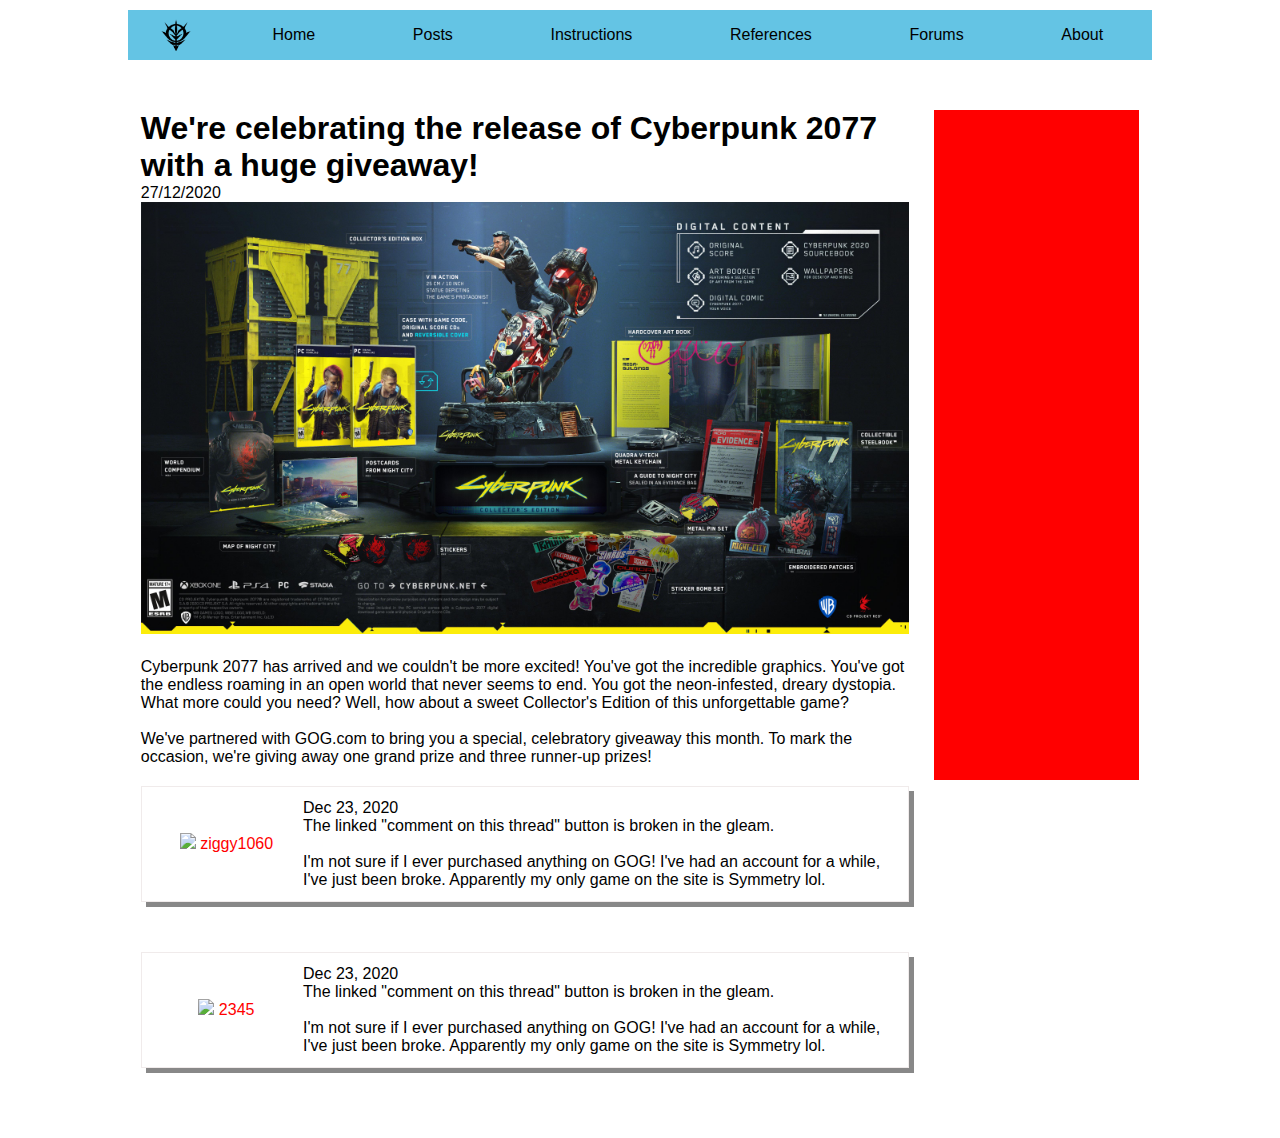
==== index.html @ 746ad108 "first commit" ====
<!DOCTYPE html>
<html lang="en">
<head>
    <meta charset="UTF-8">
    <meta name="viewport" content="width=device-width, initial-scale=1.0">
    <title>Document</title>
    <link rel="stylesheet" href="style.css">
</head>
<body>
    <!-- header -->
    <nav class="topNav" id="topNav">
        <div class="navbar">
            <!-- <div class="img_logo"> -->
            <img src="./Logo.png" alt="logo" class="logo">
            <!-- </div> -->
            <a href="#" class="home">Home</a>
            <a href="#">Posts</a>
            <div class="dropdown">
            <button class="dropbtn">Instructions
                <i class="fa fa-caret-down"></i>
            </button>
            <div class="dropdown-content">
                <a href="#">Beginners</a>
                <a href="#">Advance</a>
            </div>
            </div>
            <div class="dropdown">
                <button class="dropbtn">References
                <i class="fa fa-caret-down"></i>
                </button>
                <div class="dropdown-content">
                <a href="#">Custom Paint</a>
                <a href="#">Custom Details</a>
                </div>
            </div>
            <a href="#">Forums</a>
            <a href="#">About</a>
            <!-- <a href="#" class="logologin">Login</a><img src="/C4EJS102-TuNguyen/Images/logologin.png" alt=""> -->
        </div>
    </nav>
    <!-- BODY -->
    <div id = "parent-body"> 
        <div class= "wrap-container">
            <div id = "opening-post">
                <h1 id = "title- post">We're celebrating the release of Cyberpunk 2077 with a huge giveaway!</h1>
                <div id ="date-post">27/12/2020</div>
                <img id = "image-header-post" src ="Ne8sZJS.jpg" class= "image-post">
            </div> 
            <div id = "body-post">
                <div></div>
                <p>Cyberpunk 2077 has arrived and we couldn't be more excited! You've got the incredible graphics. You've got the endless roaming in an open world that never seems to end. You got the neon-infested, dreary dystopia. What more could you need? Well, how about a sweet Collector's Edition of this unforgettable game? </p>  
                <br>
                <p>We've partnered with GOG.com to bring you a special, celebratory giveaway this month. To mark the occasion, we're giving away one grand prize and three runner-up prizes!</p>
            </div>
                <!-- Comment -->
                <div id= "comment">
                    
                    <div class = "comment" id= "first-comment">
                        <div class= "left-comment">
                            <img class ="account-image" src  = "https://forums.pcgamer.com/data/avatars/s/0/210.jpg?1578936943">
                            <a href="#">ziggy1060</a>
                        </div>
                        <div class= "right-comment">
                            <div class = "date-comment">Dec 23, 2020</div>
                            <p>The linked "comment on this thread" button is broken in the gleam.</p> <br>
                            <p>I'm not sure if I ever purchased anything on GOG! I've had an account for a while, I've just been broke. Apparently my only game on the site is Symmetry lol.</p>
                        </div>
                    </div>
                    <div class = "comment" id= "second-comment">
                        <div class = "left-comment">
                            <img class ="account-image" src  = "https://forums.pcgamer.com/data/avatars/s/0/4.jpg?1593186071">
                            <a href="#">2345</a>
                        </div>
                        <div class= "right-comment">
                            <div class = "date-comment">Dec 23, 2020</div>
                            <p>The linked "comment on this thread" button is broken in the gleam.</p> <br>
                            <p>I'm not sure if I ever purchased anything on GOG! I've had an account for a while, I've just been broke. Apparently my only game on the site is Symmetry lol.</p>
                        </div>
                    </div>
                </div>
        </div> 
        <div id = "bside-post"></div>
    </div>   
    <!-- <div id= "footer">
        <p>PC Gamer is part of Future plc, an international media group and leading digital publisher. Visit our corporate site.</p>
        <a id= "contact" href="#">About Us</a>
    </div> -->
</body>
</html>
---- style.css ----
* {
  margin: 0;
  padding: 0;
  box-sizing: border-box;
  font-family: Arial, Helvetica, sans-serif;
}
.logo {
  width: 30px;
}
* {
  margin: auto;
}
.navbar a {
  text-decoration: none;
  color: black;
  padding: 12px 16px;
}

.navbar {
  display: flex;
  width: 80%;
  background-color: #64c4e4;
  justify-content: space-around;
  align-items: center;
  margin-top: 10px;
}

.dropdown {
  position: relative;
  display: inline-block;
}

.dropdown-content {
  display: none;
  position: absolute;
  background-color: #f1f1f1;
  min-width: 160px;
  /* box-shadow: 0px 8px 16px 0px rgba(0,0,0,0.2); */
  /* z-index: 1; */
}
.dropdown-content a {
  color: black;
  padding: 12px 16px;
  text-decoration: none;
  display: block;
}
.dropbtn {
  background-color: #64c4e4;
  color: black;
  padding: 16px;
  font-size: 16px;
  border: none;
}
/* Change color of dropdown links on hover */
.dropdown-content a:hover {
  background-color: #64c4e4;
}

/* Show the dropdown menu on hover */
.dropdown:hover .dropdown-content {
  display: block;
}

/* Change the background color of the dropdown button when the dropdown content is shown */
.dropdown:hover .dropbtn {
  background-color: #64c4e4;
}
img {
  width: 100%;
}
#parent-body {
  display: flex;
  width: 80%;
  /* background-color: yellow; */
  align-items: flex-end;
}
.wrap-container {
  /* width: 1040px;     */
  display: flex;
  padding-top: 50px;
  width: 75%;
  /* background-color: #f510bc; */
  flex-direction: column;
}
#bside-post {
  display: flex;
  background-color: red;
  width: 20%;
  height: 670px;
  margin-top:50px;
  /* width: 25%; */
}
#opening-post {
  padding-bottom: 20px;
}
#body-post {
  padding-bottom: 20px;
}
#comment {
    padding-bottom: 20px;
}
.comment {
  display: flex;
  flex-direction: row;
  box-shadow: 5px 5px #888888;
  border: 1px solid rgba(230, 222, 222, 0.603);
  padding-left: 20px;
  margin-bottom: 50px;
}
.left-comment {
    width: 220px;
    padding: 12px;
    text-align: center;
    line-height: 30px;
}
.left-comment>a {
  text-decoration: none;
  color: red;
}
.right-comment {
  padding: 12px;
}

.date-comment {
  margin-right: 20px;
}
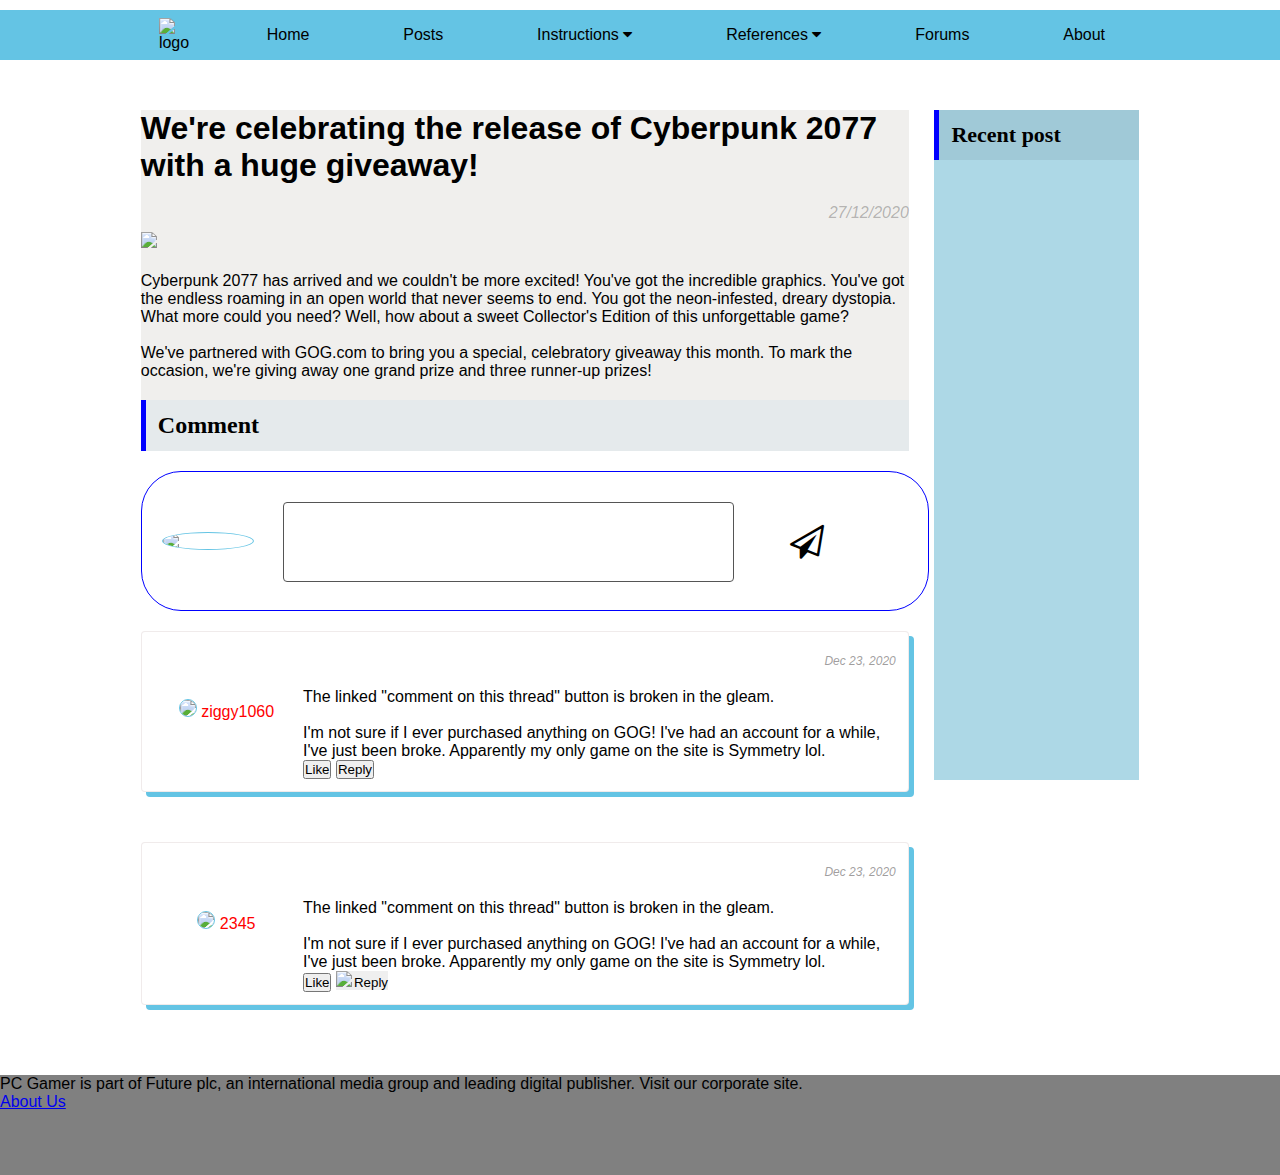
==== commit f08216a5: "update" ====
--- a/index.html
+++ b/index.html
@@ -5,6 +5,7 @@
     <meta name="viewport" content="width=device-width, initial-scale=1.0">
     <title>Document</title>
     <link rel="stylesheet" href="style.css">
+    <link rel="stylesheet" href="https://cdnjs.cloudflare.com/ajax/libs/font-awesome/4.7.0/css/font-awesome.min.css">
 </head>
 <body>
     <!-- header -->
@@ -41,20 +42,31 @@
     <!-- BODY -->
     <div id = "parent-body"> 
         <div class= "wrap-container">
-            <div id = "opening-post">
-                <h1 id = "title- post">We're celebrating the release of Cyberpunk 2077 with a huge giveaway!</h1>
-                <div id ="date-post">27/12/2020</div>
-                <img id = "image-header-post" src ="Ne8sZJS.jpg" class= "image-post">
-            </div> 
-            <div id = "body-post">
-                <div></div>
-                <p>Cyberpunk 2077 has arrived and we couldn't be more excited! You've got the incredible graphics. You've got the endless roaming in an open world that never seems to end. You got the neon-infested, dreary dystopia. What more could you need? Well, how about a sweet Collector's Edition of this unforgettable game? </p>  
-                <br>
-                <p>We've partnered with GOG.com to bring you a special, celebratory giveaway this month. To mark the occasion, we're giving away one grand prize and three runner-up prizes!</p>
+            <div id= "main-post">
+                <div id = "opening-post">
+                    <h1 id = "title- post">We're celebrating the release of Cyberpunk 2077 with a huge giveaway!</h1>
+                    <div id ="date-post">27/12/2020</div>
+                    <img id = "image-header-post" src ="Ne8sZJS.jpg" class= "image-post">
+                </div> 
+                <div id = "body-post">
+                    <div></div>
+                    <p>Cyberpunk 2077 has arrived and we couldn't be more excited! You've got the incredible graphics. You've got the endless roaming in an open world that never seems to end. You got the neon-infested, dreary dystopia. What more could you need? Well, how about a sweet Collector's Edition of this unforgettable game? </p>  
+                    <br>
+                    <p>We've partnered with GOG.com to bring you a special, celebratory giveaway this month. To mark the occasion, we're giving away one grand prize and three runner-up prizes!</p>
+                </div>
             </div>
                 <!-- Comment -->
+    
+                <h1 id = "title-comment">Comment</h1>
+                <form id = "write-comment">
+                    <img id= "main-user-image" src ="https://scontent.fhan2-2.fna.fbcdn.net/v/t1.0-9/107527392_2617253271827987_4102036841548742132_o.jpg?_nc_cat=111&ccb=2&_nc_sid=09cbfe&_nc_ohc=FaE1TP32QuYAX_sOMhb&_nc_ht=scontent.fhan2-2.fna&oh=8bc592e095e076de48922bcbe1260c78&oe=600E512D" class = "account-image">
+                        <!-- <input type="text" id = "text" placeholder="Write an review or comment"> -->
+                    <div id = "user-comment">
+                        <div class="textarea" id = "text" tabindex="0" role="textbox" aria-multiline="true" contenteditable="PLAINTEXT-ONLY" data-role="editable" aria-label="Write an comment" ></div>
+                        <button><i class="fa fa-paper-plane-o" aria-hidden="true"></i></button>
+                    </div>
+                    </form>
                 <div id= "comment">
-                    
                     <div class = "comment" id= "first-comment">
                         <div class= "left-comment">
                             <img class ="account-image" src  = "https://forums.pcgamer.com/data/avatars/s/0/210.jpg?1578936943">
@@ -64,6 +76,10 @@
                             <div class = "date-comment">Dec 23, 2020</div>
                             <p>The linked "comment on this thread" button is broken in the gleam.</p> <br>
                             <p>I'm not sure if I ever purchased anything on GOG! I've had an account for a while, I've just been broke. Apparently my only game on the site is Symmetry lol.</p>
+                            <div class= "btn-reaction">
+                                <button class = "like">Like</button>
+                                <button class = "reply">Reply</button>
+                            </div>
                         </div>
                     </div>
                     <div class = "comment" id= "second-comment">
@@ -75,15 +91,22 @@
                             <div class = "date-comment">Dec 23, 2020</div>
                             <p>The linked "comment on this thread" button is broken in the gleam.</p> <br>
                             <p>I'm not sure if I ever purchased anything on GOG! I've had an account for a while, I've just been broke. Apparently my only game on the site is Symmetry lol.</p>
+                            <div class = "btn-reaction">
+                                <button class = "like">Like</button>
+                                <button class = "reply" style= "border: none;"><img style="width: 15px; padding-right: 2px" src = "./Webp.net-resizeimage.png">Reply</button>
+                            </div>
                         </div>
                     </div>
                 </div>
         </div> 
-        <div id = "bside-post"></div>
+        <div id = "bside-post">
+            <h3>Recent post</h3>
+        </div>
     </div>   
-    <!-- <div id= "footer">
+    <div id= "footer">
         <p>PC Gamer is part of Future plc, an international media group and leading digital publisher. Visit our corporate site.</p>
         <a id= "contact" href="#">About Us</a>
-    </div> -->
+    </div>
+    <script src = "./index.js"></script>
 </body>
 </html>--- a/style.css
+++ b/style.css
@@ -4,6 +4,11 @@
   box-sizing: border-box;
   font-family: Arial, Helvetica, sans-serif;
 }
+body {
+    background-image: url("https://images.unsplash.com/photo-1571757767119-68b8dbed8c97?ixlib=rb-1.2.1&ixid=MXwxMjA3fDB8MHxwaG90by1wYWdlfHx8fGVufDB8fHw%3D&auto=format&fit=crop&w=750&q=80");
+    background-attachment: fixed;
+    background-size: cover;
+}
 .logo {
   width: 30px;
 }
@@ -15,7 +20,9 @@
   color: black;
   padding: 12px 16px;
 }
-
+nav#topNav {
+  background-color: #64c4e4;
+}
 .navbar {
   display: flex;
   width: 80%;
@@ -23,6 +30,7 @@
   justify-content: space-around;
   align-items: center;
   margin-top: 10px;
+  margin-bottom: 50px;
 }
 
 .dropdown {
@@ -77,21 +85,39 @@
 .wrap-container {
   /* width: 1040px;     */
   display: flex;
-  padding-top: 50px;
   width: 75%;
-  /* background-color: #f510bc; */
   flex-direction: column;
 }
+div#main-post {
+  background-color:rgba(238, 237, 235, 0.884);
+}
 #bside-post {
-  display: flex;
-  background-color: red;
   width: 20%;
   height: 670px;
-  margin-top:50px;
+  margin-top: 0px;
   /* width: 25%; */
+  background-color: lightblue;
+  
+}
+#bside-post>h3 {
+  font-family: cursive;
+  font-weight: bold;
+  font-size: 22px;
+  border-left: 5px solid blue;
+  padding:12px;
+  background-color: #607d8b29;
 }
 #opening-post {
   padding-bottom: 20px;
+}
+#opening-post>h1{
+  padding-bottom: 20px;
+}
+#date-post {
+  text-align: right;
+  padding-bottom: 10px;
+  font-style: italic;
+  color:rgba(34, 32, 32, 0.301)
 }
 #body-post {
   padding-bottom: 20px;
@@ -99,13 +125,95 @@
 #comment {
     padding-bottom: 20px;
 }
+#write-comment {
+  display: flex;
+  width: 788px;
+  height: 140px;
+  line-height: 40px;
+  background-color: white;
+  padding-left: 20px;
+  margin-bottom: 20px;
+  flex-direction: row;
+}
+form#write-comment {
+    border: 1px solid blue;
+    border-radius: 40px;
+    margin-top: 10px;
+}
+#user-comment> #text {
+    margin-top: 20px;
+    display: block;
+    border-radius: 4px;
+    overflow: auto; 
+    overflow-wrap: break-word; 
+    max-height: 80px;
+    max-width: 451px;
+    margin-left: 0px;
+    margin-right: 0px;
+    width: 80%;
+    height: 80px;
+    background-color: white;
+    border: 0.5px groove #555;
+    line-height: 20px;
+    padding: 5px 20px;
+}
+
+#user-comment>button {
+    background-color:white;
+    font-size: 34px;
+    width: 20%;
+    margin-left: 10px;
+    height: 80px;
+    margin-bottom: 0px;
+    margin-top: 20px;
+    border: none;
+}
+#user-comment>button:hover {
+  border: 1px solid;
+  box-shadow: inset 0 0 20px rgba(255, 255, 255, .5), 0 0 20px rgba(255, 255, 255, .2);
+  outline-color: rgba(255, 255, 255, 0);
+  outline-offset: 15px;
+  text-shadow: 1px 1px 2px #427388; 
+}
+#user-comment {
+  margin-left: 29px;
+  margin-top: 10px;
+  margin-right: 12px;
+  width: 90%;
+  display: flex;
+}
+.account-image {
+  width: 100px;
+  border-radius: 50%;
+  border: 1px groove #64c4e4;
+}
+img#main-user-image {
+    margin-left: 0px;
+    margin-right: 0px;
+}
+#title-comment {
+  margin-left: 0px;
+  margin-right: 0px;
+  margin-bottom: 10px;
+  padding: 12px;
+  border-left: 5px solid blue;
+  text-shadow: 5px;
+  background-color: #607d8b29;
+  font-family: cursive;
+  font-size: 24px;
+}
 .comment {
   display: flex;
   flex-direction: row;
-  box-shadow: 5px 5px #888888;
+  box-shadow: 5px 5px #64c4e4;
   border: 1px solid rgba(230, 222, 222, 0.603);
   padding-left: 20px;
   margin-bottom: 50px;
+  border-radius: 4px;
+  background-color: white;
+}
+.comment:hover {
+  border: 5px solid rgba(230, 222, 222, 0.603);
 }
 .left-comment {
     width: 220px;
@@ -119,8 +227,20 @@
 }
 .right-comment {
   padding: 12px;
+  margin-top: 10px;
 }
 
 .date-comment {
-  margin-right: 20px;
+  text-align: right;
+  padding-top: 0px;
+  padding-bottom: 20px;
+  font-family: 'Lucida Sans', 'Lucida Sans Regular', 'Lucida Grande', 'Lucida Sans Unicode', Geneva, Verdana, sans-serif;
+  font-style: italic;
+  color:rgba(97, 93, 93, 0.603);
+  font-size: 12px;
+}
+
+#footer {
+  background-color: grey;
+  height: 100px;
 }